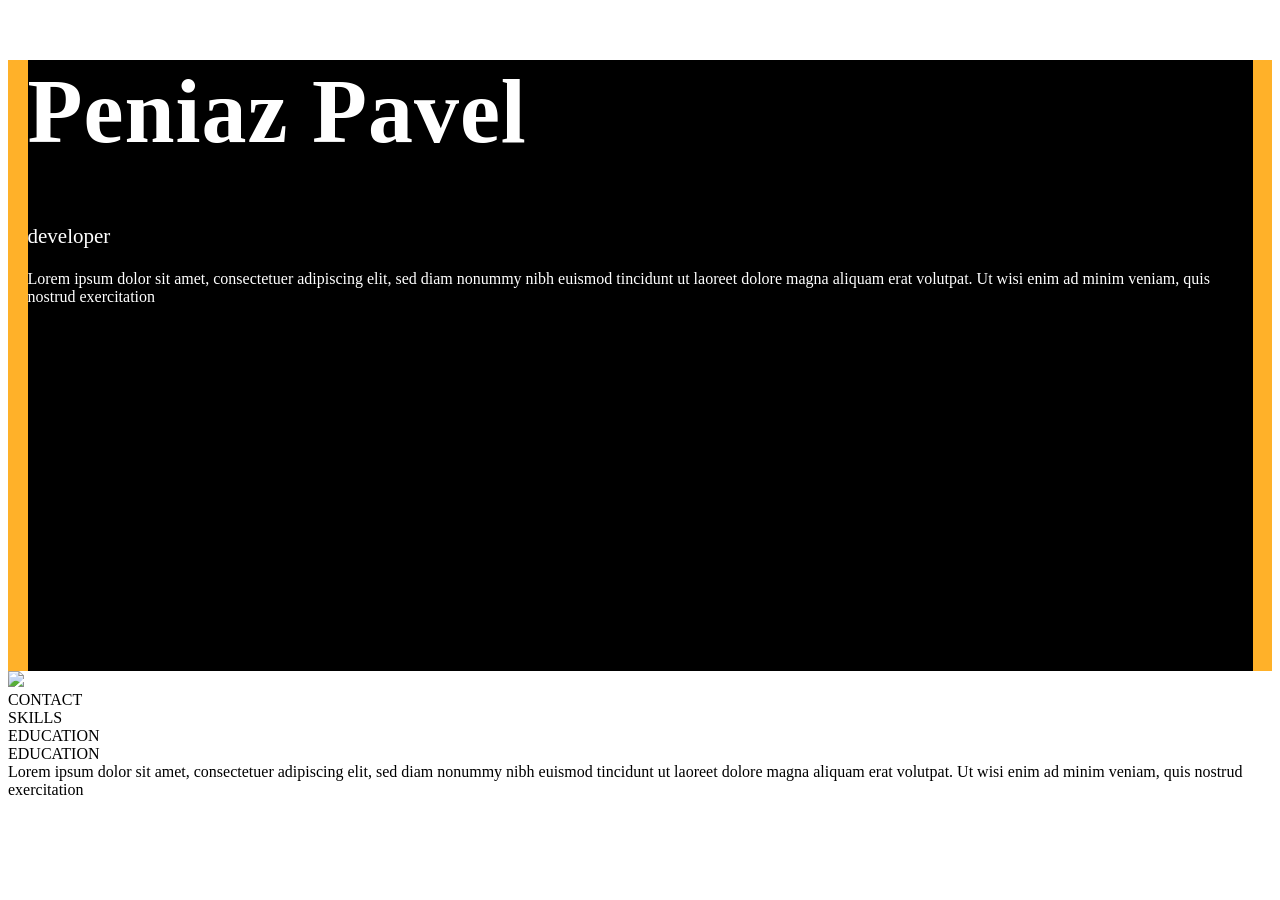
==== rsschool-cv-html/Index.html @ a78c0767 "feat: add basic page layout" ====
<!DOCTYPE html>
<html lang="en">
<head>
    <meta charset="UTF-8">
    <meta name="viewport" content="width=device-width, initial-scale=1.0">
    <link rel="stylesheet" href="code-guide.css">
    <title>CV</title>
</head>
<body>
    <header>
        <div class="boxHeader">
        <h1>Peniaz Pavel</h1>
        <h3>developer</h3>
        <span>Lorem ipsum dolor sit amet, consectetuer 
            adipiscing elit, sed diam nonummy nibh 
            euismod tincidunt ut laoreet dolore magna 
            aliquam erat volutpat. Ut wisi enim ad minim 
            veniam, quis nostrud exercitation</span>
        </div>
    </header>
           <span class="avatar">
        <img src="...">
    </span>
    <div class="conteiner">
    <section>CONTACT</section>
    <section>SKILLS</section>
    <section>EDUCATION</section>
    <section>EDUCATION</section>
    </div>
    <footer>Lorem ipsum dolor sit amet, consectetuer 
        adipiscing elit, sed diam nonummy nibh 
        euismod tincidunt ut laoreet dolore magna 
        aliquam erat volutpat. Ut wisi enim ad minim 
        veniam, quis nostrud exercitation</footer>
    
</body>
</html>
---- rsschool-cv-html/code-guide.css ----
header{
    background-color: #ffb129;  
}

.boxHeader{
    margin-top: 10px;
    margin: auto;
    width: 1225px;
    height: 611px;
    background-color: black;   
    
}

h1{
    font-size: 90px;
    letter-spacing: 1px;
    color: #ffffff;
    font-weight: 700;
    font-family: "Montserrat";}

h3{
    font-size: 21px;
    letter-spacing: 0px;
    color: #ffffff;
    font-weight: 300;
    font-family: "Montserrat";
}

.boxHeader>span{
    width: 399px;
    height: 128px;
    font-size: 16px;
    color: #ffffff;
    font-weight: 300;
    font-family: "Montserrat";
}
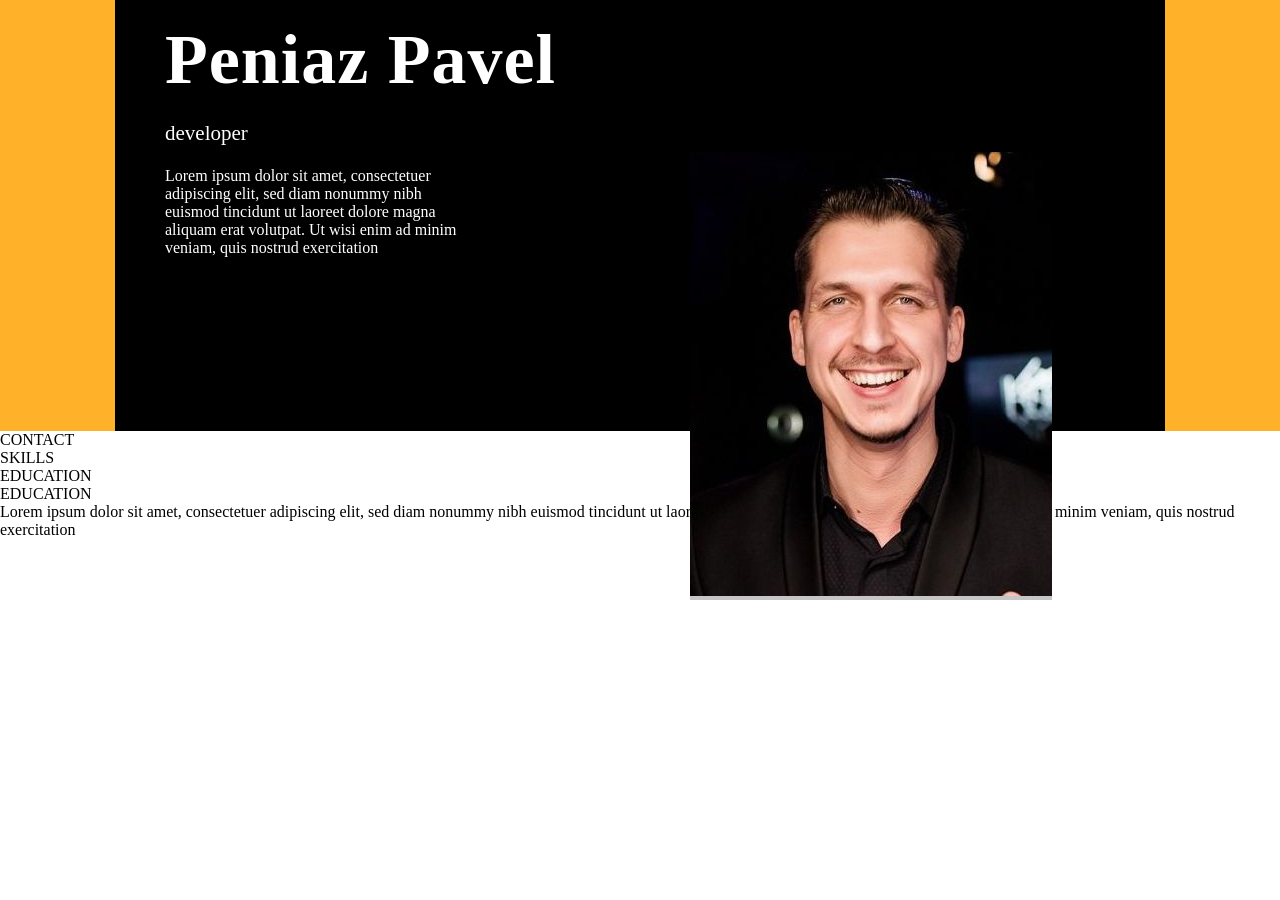
==== commit 8a5e1a67: "feat: add avatar" ====
--- a/rsschool-cv-html/Index.html
+++ b/rsschool-cv-html/Index.html
@@ -11,16 +11,16 @@
         <div class="boxHeader">
         <h1>Peniaz Pavel</h1>
         <h3>developer</h3>
-        <span>Lorem ipsum dolor sit amet, consectetuer 
+        <div class="text">Lorem ipsum dolor sit amet, consectetuer 
             adipiscing elit, sed diam nonummy nibh 
             euismod tincidunt ut laoreet dolore magna 
             aliquam erat volutpat. Ut wisi enim ad minim 
-            veniam, quis nostrud exercitation</span>
+            veniam, quis nostrud exercitation</div>
+            <div class="avatar">
+                <img src="img/avatar.jpg" alt="avatar">
+            </div>
         </div>
     </header>
-           <span class="avatar">
-        <img src="...">
-    </span>
     <div class="conteiner">
     <section>CONTACT</section>
     <section>SKILLS</section>
--- a/rsschool-cv-html/code-guide.css
+++ b/rsschool-cv-html/code-guide.css
@@ -1,24 +1,33 @@
+body{
+    margin: 0;
+    padding: 0;
+    border: 0;
+}
 header{
     background-color: #ffb129;  
 }
 
 .boxHeader{
+    position: relative;
+    flex-direction: column;
+    padding: 20px 0 0 50px;
     margin-top: 10px;
     margin: auto;
-    width: 1225px;
-    height: 611px;
+    width: 1000px;
+    height: 411px;
     background-color: black;   
-    
 }
 
-h1{
-    font-size: 90px;
+h1{ 
+    margin: 0px;
+    font-size: 70px;
     letter-spacing: 1px;
     color: #ffffff;
     font-weight: 700;
     font-family: "Montserrat";}
 
 h3{
+    width: 50%;
     font-size: 21px;
     letter-spacing: 0px;
     color: #ffffff;
@@ -26,11 +35,17 @@
     font-family: "Montserrat";
 }
 
-.boxHeader>span{
-    width: 399px;
-    height: 128px;
+.text{
+    width: 300px;
     font-size: 16px;
     color: #ffffff;
     font-weight: 300;
     font-family: "Montserrat";
 }
+
+.avatar{
+    position: absolute;
+    margin: -10% 0% -1% 50%;
+    background-color: #c6c6c6;
+}
+
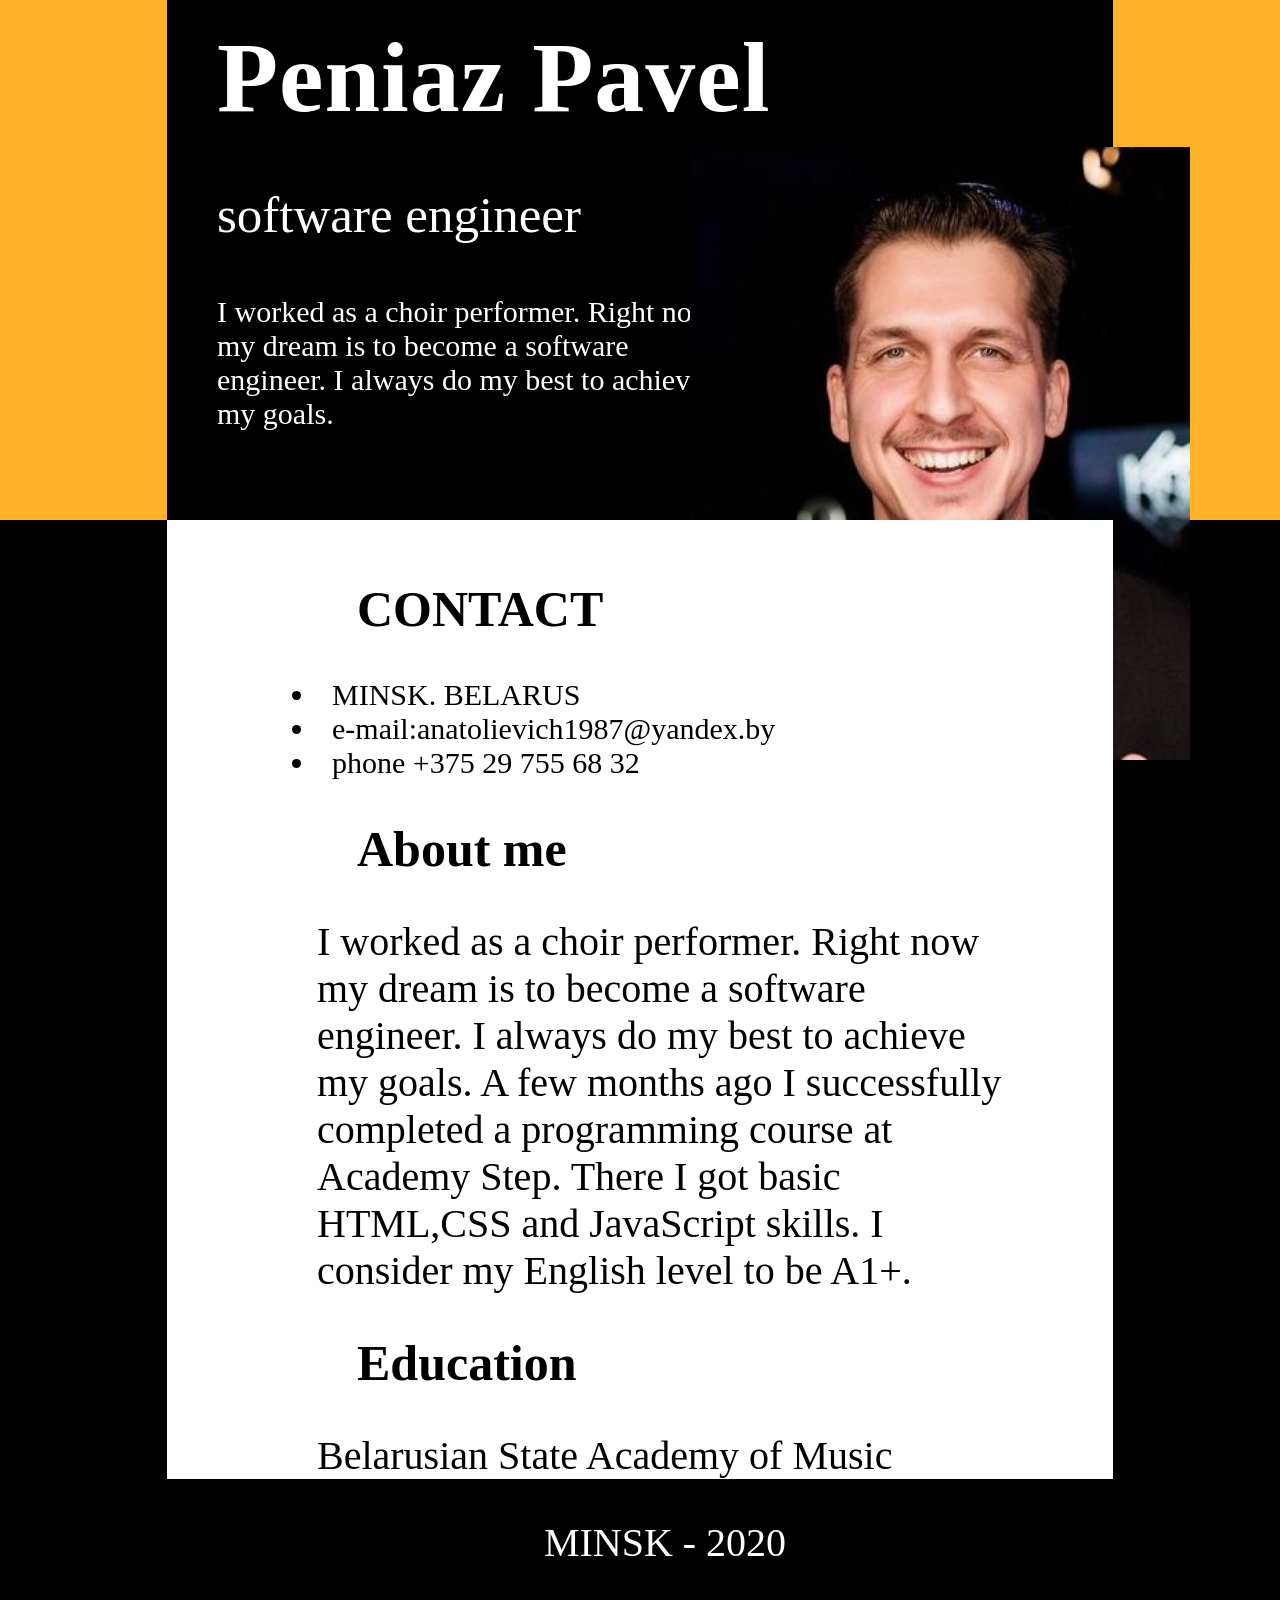
==== commit 74b5bb01: "feat: add content and footer" ====
--- a/rsschool-cv-html/Index.html
+++ b/rsschool-cv-html/Index.html
@@ -10,28 +10,36 @@
     <header>
         <div class="boxHeader">
         <h1>Peniaz Pavel</h1>
-        <h3>developer</h3>
-        <div class="text">Lorem ipsum dolor sit amet, consectetuer 
-            adipiscing elit, sed diam nonummy nibh 
-            euismod tincidunt ut laoreet dolore magna 
-            aliquam erat volutpat. Ut wisi enim ad minim 
-            veniam, quis nostrud exercitation</div>
+        <h3>software engineer</h3>
+        <div class="text">I worked as a choir performer. Right now my dream is to become a software engineer. I always do my best to achieve my goals. </div>
             <div class="avatar">
                 <img src="img/avatar.jpg" alt="avatar">
             </div>
         </div>
     </header>
-    <div class="conteiner">
-    <section>CONTACT</section>
-    <section>SKILLS</section>
-    <section>EDUCATION</section>
-    <section>EDUCATION</section>
+    <div class="boxContent">
+        <div class="conteiner">
+            <section>
+                <ul><h4>CONTACT</h4>    
+                    <li>MINSK.  BELARUS</li>
+                    <li>e-mail:anatolievich1987@yandex.by</li>
+                    <li>phone +375 29 755 68 32</li>
+                </ul></section>
+            <section><h4>About me</h4>  
+                <span>I worked as a choir performer. Right now my dream is to become a software engineer. I always do my best to achieve my goals.   
+                    A few months ago I successfully completed a programming course at Academy Step. There I got basic HTML,CSS and JavaScript skills.
+                    
+                    I consider my English level to be A1+.</span>
+            </section>
+            <section><h4>Education</h4>
+            <span>Belarusian State Academy of Music</span></section>
+        </div>
     </div>
-    <footer>Lorem ipsum dolor sit amet, consectetuer 
-        adipiscing elit, sed diam nonummy nibh 
-        euismod tincidunt ut laoreet dolore magna 
-        aliquam erat volutpat. Ut wisi enim ad minim 
-        veniam, quis nostrud exercitation</footer>
+    <footer>
+        <div class="boxFooter"><span>MINSK - 2020</span>
+            </div>  
+    </footer>
+
     
 </body>
 </html>
--- a/rsschool-cv-html/code-guide.css
+++ b/rsschool-cv-html/code-guide.css
@@ -13,14 +13,14 @@
     padding: 20px 0 0 50px;
     margin-top: 10px;
     margin: auto;
-    width: 1000px;
-    height: 411px;
+    width: 70%;
+    height: 500px;
     background-color: black;   
 }
 
 h1{ 
     margin: 0px;
-    font-size: 70px;
+    font-size: 100px;
     letter-spacing: 1px;
     color: #ffffff;
     font-weight: 700;
@@ -28,7 +28,7 @@
 
 h3{
     width: 50%;
-    font-size: 21px;
+    font-size: 51px;
     letter-spacing: 0px;
     color: #ffffff;
     font-weight: 300;
@@ -36,8 +36,8 @@
 }
 
 .text{
-    width: 300px;
-    font-size: 16px;
+    width: 500px;
+    font-size: 30px;
     color: #ffffff;
     font-weight: 300;
     font-family: "Montserrat";
@@ -45,7 +45,64 @@
 
 .avatar{
     position: absolute;
-    margin: -10% 0% -1% 50%;
-    background-color: #c6c6c6;
+    margin: -30% 0% -1% 50%;
 }
 
+img{
+    width: 500px;
+}
+
+.boxContent{
+    background-color: black;
+    width: auto;
+}
+
+.conteiner{
+    position: relative;
+    flex-direction: column;
+    padding: 20px 0 0 50px;
+    margin: auto;
+    width: 70%;
+    background-color: white;   
+}
+
+ul{
+    padding: 0;
+}
+
+li{
+    padding-left: 15px;
+    font-size: 30px;
+}
+
+h4{
+    font-size: 50px;
+    margin: 40px;
+}
+section{
+    margin: 0 100px;
+}
+span {
+    width: 50%;
+    font-size: 40px;
+    letter-spacing: 0px;
+    font-weight: 300;
+    font-family: "Montserrat";
+}
+
+footer{
+    background-color: black;
+    text-align: center;
+}
+
+.boxFooter{
+    position: relative;
+    flex-direction: column;
+    padding: 40px 0 40px 50px;
+    margin: auto;
+    width: 70%;
+    color: white;
+}
+.boxFooter>span{
+    text-align: center;
+}
